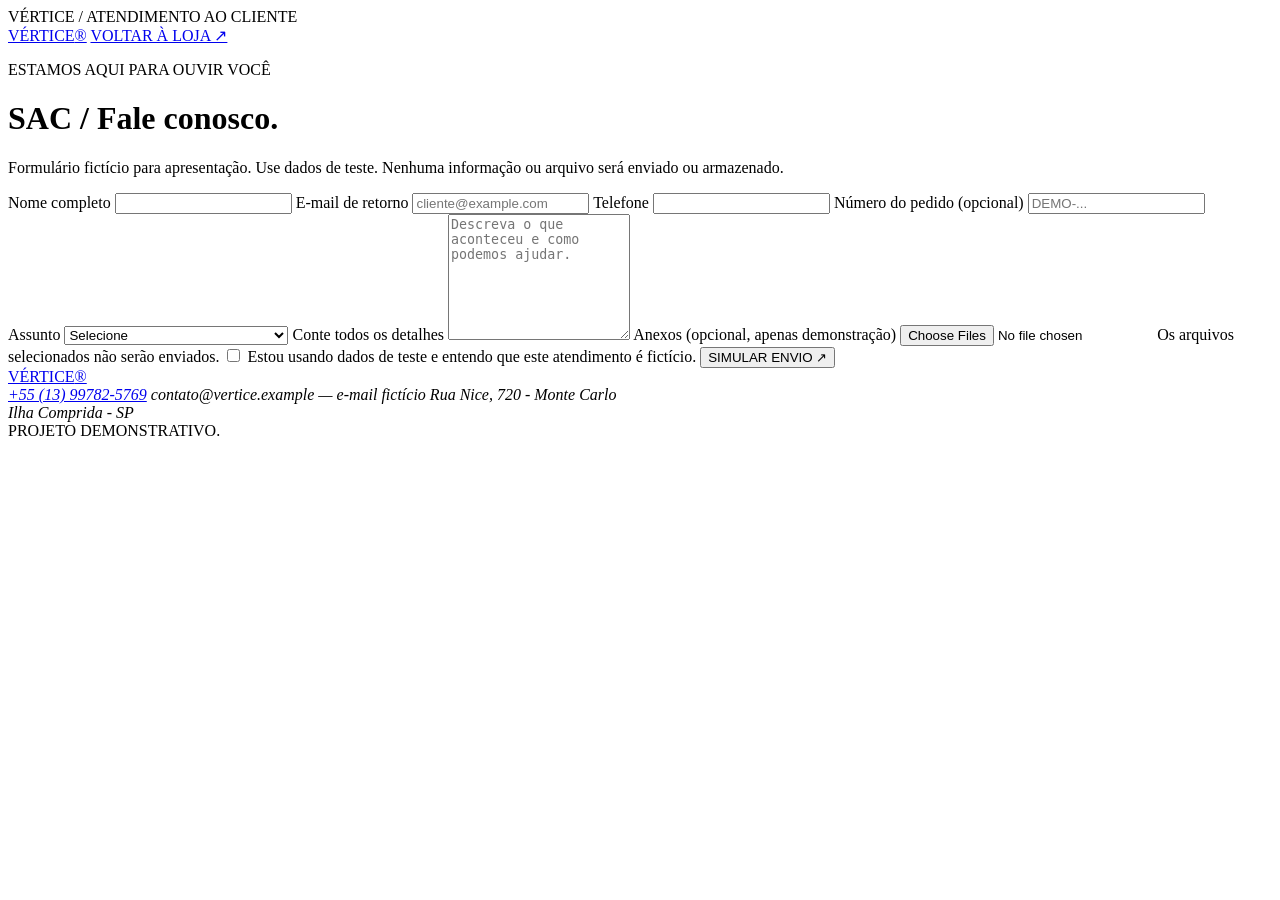
==== sac.html @ 28db3662 "Add demo SAC form in sac.html This file contains a demo customer service (SAC) form with fields for " ====
<!DOCTYPE html>
<html lang="pt-BR">
<head>
  <meta charset="UTF-8">
  <meta name="viewport" content="width=device-width, initial-scale=1.0">

  <title>SAC | VÉRTICE</title>

  <link rel="preconnect" href="https://fonts.googleapis.com">
  <link rel="preconnect" href="https://fonts.gstatic.com" crossorigin>

  <link
    href="https://fonts.googleapis.com/css2?family=DM+Sans:wght@400;500;600;700&family=Space+Grotesk:wght@400;500;600;700&display=swap"
    rel="stylesheet"
  >

  <link rel="stylesheet" href="css/style.css">
</head>

<body>
  <div class="announcement">
    VÉRTICE / ATENDIMENTO AO CLIENTE
  </div>

  <header class="site-header">
    <a class="logo" href="index.html">VÉRTICE<span>®</span></a>

    <a class="text-link" href="index.html">
      VOLTAR À LOJA ↗
    </a>
  </header>

  <main class="section-wrap sac-content">
    <p class="eyebrow">ESTAMOS AQUI PARA OUVIR VOCÊ</p>

    <h1>SAC / Fale conosco.</h1>

    <p class="simulation-note">
      Formulário fictício para apresentação.
      Use dados de teste.
      Nenhuma informação ou arquivo será enviado ou armazenado.
    </p>

    <form id="sacForm" class="sac-form">
      <div class="form-grid">
        <label>
          Nome completo
          <input
            name="nome"
            required
            minlength="3"
            maxlength="100"
            autocomplete="off"
          >
        </label>

        <label>
          E-mail de retorno
          <input
            name="email"
            type="email"
            required
            placeholder="cliente@example.com"
            autocomplete="off"
          >
        </label>

        <label>
          Telefone
          <input
            name="telefone"
            type="tel"
            required
            minlength="10"
            maxlength="20"
            autocomplete="off"
          >
        </label>

        <label>
          Número do pedido (opcional)
          <input
            name="pedido"
            maxlength="40"
            placeholder="DEMO-..."
            autocomplete="off"
          >
        </label>
      </div>

      <label>
        Assunto
        <select name="assunto" required>
          <option value="">Selecione</option>
          <option>Dúvida sobre produto ou tamanho</option>
          <option>Entrega e pedido</option>
          <option>Troca ou devolução</option>
          <option>Pagamento</option>
          <option>Reclamação</option>
          <option>Sugestão</option>
          <option>Outros</option>
        </select>
      </label>

      <label>
        Conte todos os detalhes

        <textarea
          name="mensagem"
          required
          minlength="10"
          maxlength="5000"
          rows="8"
          placeholder="Descreva o que aconteceu e como podemos ajudar."
        ></textarea>
      </label>

      <label>
        Anexos (opcional, apenas demonstração)

        <input
          type="file"
          name="anexos"
          accept="image/*,.pdf"
          multiple
        >

        <span class="field-note">
          Os arquivos selecionados não serão enviados.
        </span>
      </label>

      <label class="choice">
        <input type="checkbox" required>
        Estou usando dados de teste e entendo que este atendimento é fictício.
      </label>

      <button class="button button-dark" type="submit">
        SIMULAR ENVIO ↗
      </button>
    </form>

    <div id="sacStatus" role="status" hidden></div>
  </main>

  <footer class="footer">
    <a class="logo" href="index.html">VÉRTICE<span>®</span></a>

    <address class="store-contact">
      <a href="tel:+5513997825769">+55 (13) 99782-5769</a>

      <span>contato@vertice.example — e-mail fictício</span>

      <span>
        Rua Nice, 720 - Monte Carlo<br>
        Ilha Comprida - SP
      </span>
    </address>

    <span>PROJETO DEMONSTRATIVO.</span>
  </footer>

  <script>
    document.querySelector("#sacForm").addEventListener("submit", event => {
      event.preventDefault();

      if (!event.target.reportValidity()) return;

      const status = document.querySelector("#sacStatus");
      const protocol = Date.now().toString(36).toUpperCase();

      status.className = "sac-status";

      status.textContent =
        `Atendimento fictício registrado para apresentação. ` +
        `Protocolo DEMO-SAC-${protocol}. ` +
        `Nenhuma informação ou anexo foi enviado. ` +
        `Em um atendimento real, a resposta seria encaminhada ao e-mail informado.`;

      status.hidden = false;
      event.target.reset();

      status.scrollIntoView({
        behavior: "smooth",
        block: "center"
      });
    });
  </script>
</body>
</html>
<link rel="stylesheet" href="css/style.css">
<link rel="stylesheet" href="css/demo-editorial.css">
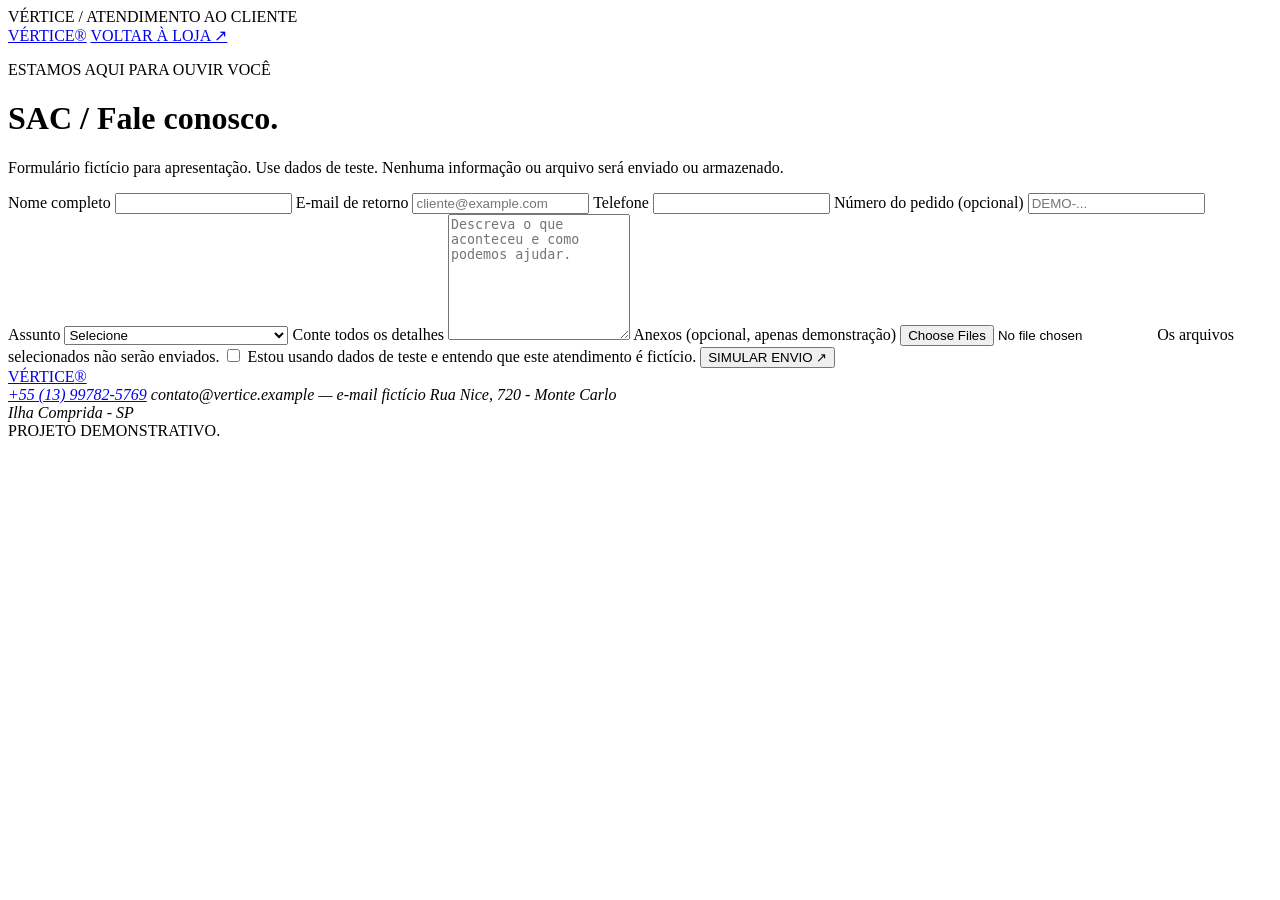
==== commit 5c0b2cc7: "Change stylesheet link from style.css to estilo.css" ====
--- a/sac.html
+++ b/sac.html
@@ -14,7 +14,7 @@
     rel="stylesheet"
   >
 
-  <link rel="stylesheet" href="css/style.css">
+  <link rel="stylesheet" href="estilo.css">
 </head>
 
 <body>
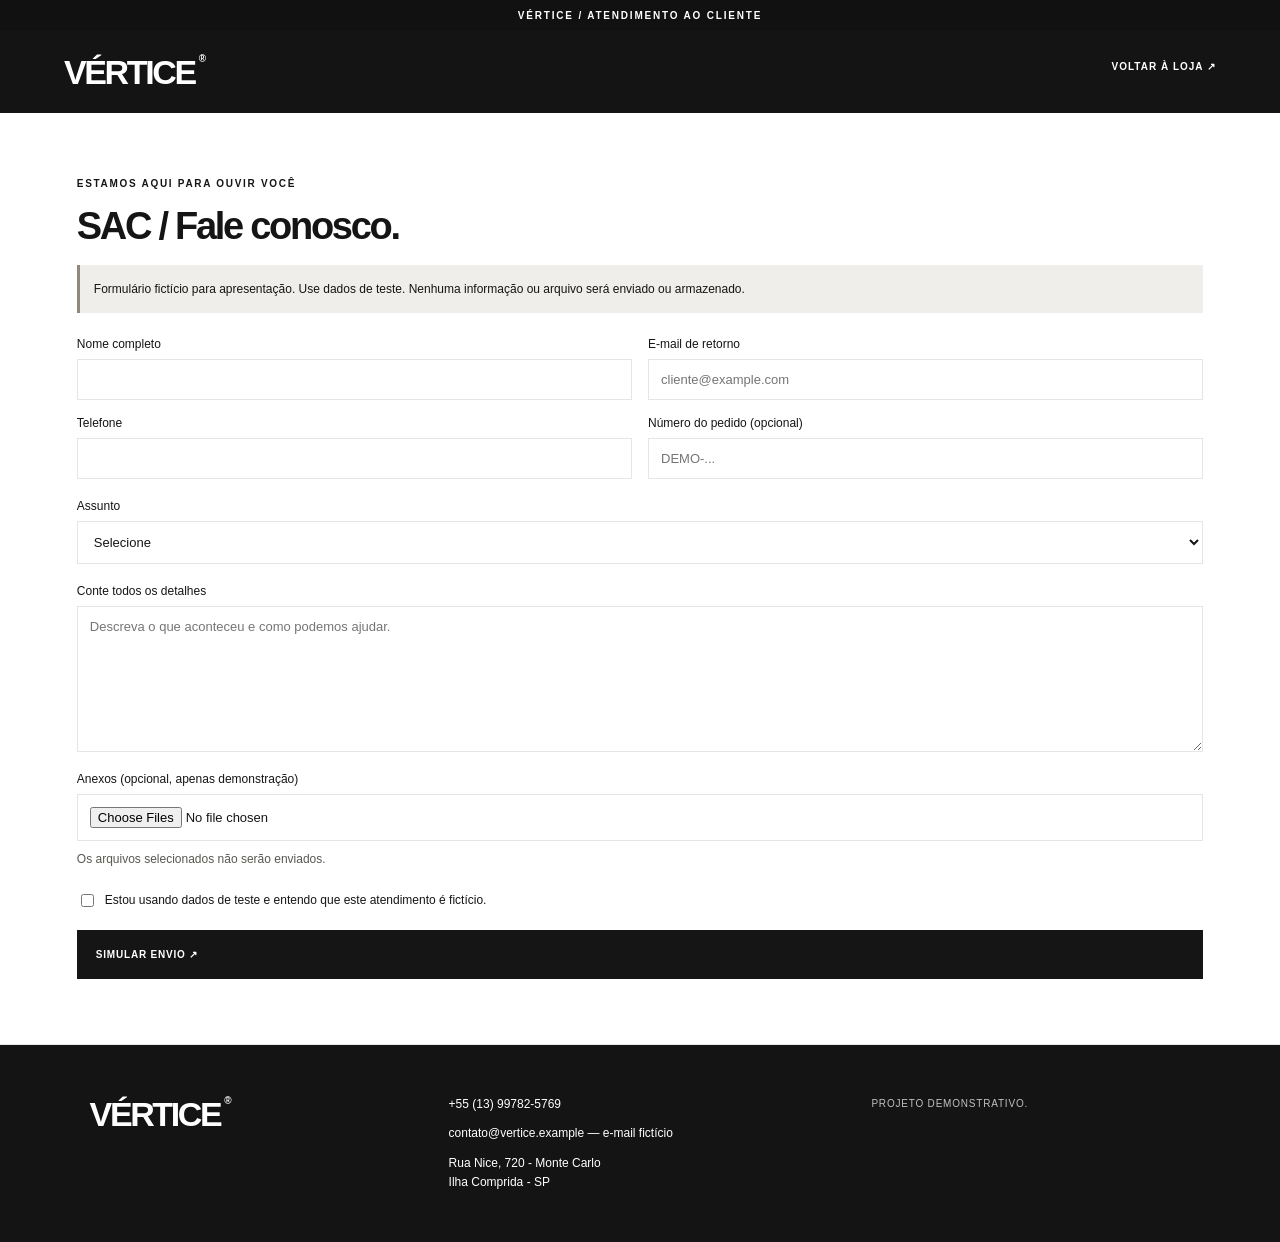
==== commit 8bfacec6: "Update stylesheet link to style.css with versioning" ====
--- a/sac.html
+++ b/sac.html
@@ -13,8 +13,8 @@
     href="https://fonts.googleapis.com/css2?family=DM+Sans:wght@400;500;600;700&family=Space+Grotesk:wght@400;500;600;700&display=swap"
     rel="stylesheet"
   >
-
-  <link rel="stylesheet" href="estilo.css">
+<link rel="stylesheet" href="style.css?v=2">
+  
 </head>
 
 <body>
--- a/style.css
+++ b/style.css
@@ -0,0 +1,1391 @@
+:root {
+  --ink: #171815;
+  --paper: #f5f4ef;
+  --white: #fff;
+  --lime: #d9ff50;
+  --muted: #777970;
+  --line: #deded5;
+  --font: "DM Sans", Arial, sans-serif;
+  --display: "Space Grotesk", Arial, sans-serif;
+}
+
+* { box-sizing: border-box; }
+
+html {
+  scroll-behavior: smooth;
+  scroll-padding-top: 90px;
+}
+
+body {
+  margin: 0;
+  background: var(--paper);
+  color: var(--ink);
+  font-family: var(--font);
+  -webkit-font-smoothing: antialiased;
+}
+
+body, button, input, select, textarea { font-family: var(--font); }
+button, a { -webkit-tap-highlight-color: transparent; }
+button { cursor: pointer; }
+a { color: inherit; text-decoration: none; }
+
+.announcement {
+  padding: 10px 20px;
+  text-align: center;
+  background: var(--lime);
+  font-size: 10px;
+  font-weight: 700;
+  letter-spacing: .16em;
+}
+
+.site-header {
+  height: 76px;
+  padding: 0 5.5%;
+  display: flex;
+  align-items: center;
+  justify-content: space-between;
+  background: var(--paper);
+  border-bottom: 1px solid var(--line);
+  position: sticky;
+  top: 0;
+  z-index: 20;
+}
+
+.logo { font: 700 28px var(--display); letter-spacing: -.09em; }
+
+.logo span {
+  font: 600 10px var(--font);
+  letter-spacing: 0;
+  vertical-align: top;
+  margin-left: 4px;
+}
+
+.main-nav { display: flex; gap: 36px; font-size: 12px; font-weight: 600; }
+.main-nav a:hover, .text-link:hover { opacity: .6; }
+.header-actions { display: flex; align-items: center; gap: 18px; }
+
+.icon-button, .menu-toggle {
+  border: 0;
+  background: none;
+  color: var(--ink);
+  font-size: 12px;
+  font-weight: 700;
+}
+
+.icon-button:first-child { font-size: 26px; }
+
+.cart-open span, .favorites-open span:last-child {
+  display: inline-grid;
+  place-items: center;
+  margin-left: 5px;
+  background: var(--lime);
+  min-width: 22px;
+  height: 22px;
+  border-radius: 50%;
+  font-size: 10px;
+}
+
+.menu-toggle { display: none; font-size: 22px; }
+
+.hero {
+  position: relative;
+  min-height: 610px;
+  padding: 72px 5.5% 64px;
+  display: grid;
+  grid-template-columns: 1fr 1fr;
+  align-items: center;
+  gap: 5%;
+  background: #e8e7de;
+}
+
+.hero-copy { padding: 0 0 20px 5%; }
+
+.eyebrow {
+  font-size: 10px;
+  font-weight: 700;
+  letter-spacing: .17em;
+  margin: 0 0 18px;
+}
+
+.hero h1 {
+  font: 600 clamp(54px, 7vw, 100px)/.94 var(--display);
+  letter-spacing: -.085em;
+  margin: 0 0 25px;
+}
+
+.hero h1 em { font-weight: 400; }
+
+.hero-description {
+  font-size: 14px;
+  line-height: 1.8;
+  color: #575951;
+  max-width: 340px;
+  margin-bottom: 30px;
+}
+
+.button {
+  border: 0;
+  display: inline-flex;
+  align-items: center;
+  justify-content: space-between;
+  gap: 28px;
+  padding: 16px 19px;
+  font-size: 10px;
+  font-weight: 700;
+  letter-spacing: .08em;
+  min-height: 49px;
+  transition: transform .2s, background .2s;
+}
+
+.button:hover { transform: translateY(-2px); }
+.button-dark { background: var(--ink); color: white; }
+.button-dark:hover { background: #383a31; }
+
+.hero-image {
+  position: relative;
+  height: 460px;
+  overflow: hidden;
+  background: #c8c8bd;
+}
+
+.hero-image img, .manifesto-image img {
+  width: 100%;
+  height: 100%;
+  object-fit: cover;
+  display: block;
+}
+
+.hero-image img { object-position: center 15%; }
+
+.hero-stamp {
+  position: absolute;
+  right: 18px;
+  bottom: 18px;
+  background: var(--lime);
+  width: 92px;
+  height: 92px;
+  display: grid;
+  place-content: center;
+  text-align: center;
+  font: 700 17px/.94 var(--display);
+  letter-spacing: -.06em;
+  transform: rotate(7deg);
+}
+
+.hero-bottom {
+  position: absolute;
+  bottom: 20px;
+  left: 5.5%;
+  right: 5.5%;
+  display: flex;
+  justify-content: space-between;
+  font-size: 9px;
+  font-weight: 700;
+  letter-spacing: .12em;
+}
+
+.section-wrap { padding: 100px 7%; }
+
+.section-heading {
+  display: flex;
+  justify-content: space-between;
+  align-items: end;
+  margin-bottom: 36px;
+}
+
+.section-heading h2, .newsletter h2 {
+  font: 600 clamp(32px, 4vw, 48px)/1.05 var(--display);
+  letter-spacing: -.07em;
+  margin: 0;
+}
+
+.section-heading h2 span, .newsletter h2 span { color: #8da52c; }
+
+.section-heading > p {
+  font-size: 12px;
+  line-height: 1.7;
+  color: var(--muted);
+  margin: 0 0 4px;
+}
+
+.toolbar {
+  display: flex;
+  justify-content: space-between;
+  align-items: center;
+  gap: 20px;
+  border-top: 1px solid var(--line);
+  border-bottom: 1px solid var(--line);
+  padding: 16px 0;
+}
+
+.filters { display: flex; gap: 8px; flex-wrap: wrap; }
+
+.filter {
+  border: 1px solid transparent;
+  background: transparent;
+  padding: 9px 12px;
+  font-size: 11px;
+  color: #66685f;
+}
+
+.filter.active, .filter:hover { background: var(--ink); color: white; }
+.toolbar-right { display: flex; gap: 10px; }
+
+.search-input, .toolbar select {
+  background: transparent;
+  border: 1px solid var(--line);
+  padding: 10px 12px;
+  font-size: 11px;
+  min-width: 135px;
+  outline: none;
+}
+
+.search-input:focus, .toolbar select:focus, .newsletter input:focus {
+  border-color: var(--ink);
+}
+
+.result-count { font-size: 10px; color: var(--muted); margin: 18px 0; }
+
+.product-grid {
+  display: grid;
+  grid-template-columns: repeat(4, minmax(0, 1fr));
+  gap: 38px 18px;
+}
+
+.product-card { min-width: 0; }
+
+.product-image {
+  position: relative;
+  aspect-ratio: 3 / 4;
+  overflow: hidden;
+  background: #e4e2d9;
+  cursor: pointer;
+}
+
+.product-photo {
+  width: 100%;
+  height: 100%;
+  display: block;
+  object-fit: cover;
+  transition: transform .45s ease;
+}
+
+.product-card:hover .product-photo { transform: scale(1.045); }
+
+.product-tag {
+  position: absolute;
+  top: 12px;
+  left: 12px;
+  background: var(--lime);
+  padding: 7px 9px;
+  font-size: 9px;
+  font-weight: 700;
+  letter-spacing: .06em;
+}
+
+.favorite-button {
+  position: absolute;
+  right: 10px;
+  top: 10px;
+  border: 0;
+  border-radius: 50%;
+  width: 34px;
+  height: 34px;
+  background: #ffffffdf;
+  font-size: 18px;
+  display: grid;
+  place-items: center;
+}
+
+.favorite-button.is-favorite { background: var(--lime); }
+
+.quick-view {
+  position: absolute;
+  bottom: 10px;
+  left: 10px;
+  right: 10px;
+  padding: 12px;
+  border: 0;
+  background: #fffffff0;
+  font-size: 10px;
+  font-weight: 700;
+  opacity: 0;
+  transform: translateY(5px);
+  transition: .2s;
+}
+
+.product-card:hover .quick-view, .quick-view:focus {
+  opacity: 1;
+  transform: none;
+}
+
+.product-info { padding-top: 13px; }
+
+.product-category {
+  font-size: 9px;
+  color: var(--muted);
+  text-transform: uppercase;
+  letter-spacing: .1em;
+  margin: 0 0 7px;
+}
+
+.product-title-row {
+  display: flex;
+  justify-content: space-between;
+  gap: 10px;
+  align-items: start;
+}
+
+.product-title { font-size: 12px; font-weight: 600; margin: 0; }
+.product-price { font-size: 12px; font-weight: 700; white-space: nowrap; }
+
+.product-description {
+  font-size: 10px;
+  color: var(--muted);
+  line-height: 1.5;
+  margin: 7px 0 12px;
+}
+
+.add-button {
+  width: 100%;
+  border: 1px solid var(--ink);
+  background: transparent;
+  padding: 11px;
+  font-size: 9px;
+  font-weight: 700;
+  letter-spacing: .08em;
+}
+
+.add-button:hover { background: var(--ink); color: white; }
+
+.empty-state {
+  text-align: center;
+  padding: 60px 10px;
+  color: var(--muted);
+  font-size: 13px;
+}
+
+.manifesto {
+  display: grid;
+  grid-template-columns: 1fr 1fr;
+  background: #dfe0d4;
+  min-height: 490px;
+}
+
+.manifesto-image { min-height: 450px; }
+.manifesto-copy { position: relative; padding: 80px 12%; overflow: hidden; }
+
+.manifesto-copy h2 {
+  font: 600 clamp(42px, 5vw, 67px)/.98 var(--display);
+  letter-spacing: -.08em;
+  margin: 0 0 25px;
+}
+
+.manifesto-copy > p:not(.eyebrow) {
+  max-width: 360px;
+  font-size: 13px;
+  line-height: 1.9;
+  color: #56584f;
+  margin-bottom: 30px;
+}
+
+.text-link {
+  display: inline-flex;
+  gap: 25px;
+  font-size: 10px;
+  font-weight: 700;
+  letter-spacing: .1em;
+  border-bottom: 1px solid var(--ink);
+  padding-bottom: 10px;
+}
+
+.manifesto-mark {
+  position: absolute;
+  right: 25px;
+  bottom: -75px;
+  font: 700 220px/.8 var(--display);
+  letter-spacing: -.13em;
+  color: #d0d2c4;
+}
+
+.newsletter {
+  display: grid;
+  grid-template-columns: 1fr 1fr;
+  gap: 24px 8%;
+  align-items: center;
+}
+
+.newsletter > div > p:last-child {
+  font-size: 12px;
+  color: var(--muted);
+  margin-bottom: 0;
+}
+
+.newsletter form { display: flex; gap: 8px; }
+
+.newsletter input {
+  flex: 1;
+  min-width: 0;
+  border: 0;
+  border-bottom: 1px solid #999b90;
+  background: transparent;
+  padding: 13px 4px;
+  outline: none;
+  font-size: 12px;
+}
+
+.newsletter .button { white-space: nowrap; }
+.form-message { grid-column: 2; font-size: 11px; color: #4f6b10; margin: 0; }
+
+.footer {
+  padding: 32px 7%;
+  border-top: 1px solid var(--line);
+  display: flex;
+  align-items: center;
+  justify-content: space-between;
+  gap: 20px;
+}
+
+.footer p, .footer > span { font-size: 10px; color: var(--muted); }
+.footer > span { letter-spacing: .08em; max-width: 270px; line-height: 1.8; }
+.footer small { font-size: 9px; letter-spacing: 0; }
+
+.store-contact {
+  display: flex;
+  flex-direction: column;
+  gap: 10px;
+  font-size: 12px;
+  line-height: 1.6;
+  font-style: normal;
+}
+
+.store-contact .text-link { align-self: flex-start; margin-top: 8px; }
+
+.overlay {
+  position: fixed;
+  inset: 0;
+  background: #10110ec0;
+  z-index: 39;
+  opacity: 0;
+  visibility: hidden;
+  transition: .25s;
+}
+
+.overlay.visible { opacity: 1; visibility: visible; }
+
+.cart-drawer {
+  position: fixed;
+  z-index: 40;
+  right: 0;
+  top: 0;
+  height: 100dvh;
+  width: min(440px, 100%);
+  background: var(--paper);
+  padding: 28px;
+  display: flex;
+  flex-direction: column;
+  transform: translateX(105%);
+  transition: transform .3s ease;
+}
+
+.cart-drawer.open { transform: translateX(0); }
+
+.drawer-header {
+  display: flex;
+  justify-content: space-between;
+  align-items: start;
+  border-bottom: 1px solid var(--line);
+  padding-bottom: 18px;
+}
+
+.drawer-header .eyebrow { margin-bottom: 8px; }
+.drawer-header h2 { font: 600 30px var(--display); letter-spacing: -.06em; margin: 0; }
+
+.drawer-header h2 span {
+  font: 400 14px var(--font);
+  letter-spacing: 0;
+  color: var(--muted);
+}
+
+.close-button { border: 0; background: transparent; font-size: 30px; line-height: 1; }
+.cart-items { flex: 1; overflow: auto; padding: 12px 0; }
+.cart-empty { color: var(--muted); font-size: 12px; text-align: center; padding: 50px 0; }
+
+.cart-item {
+  display: grid;
+  grid-template-columns: 78px 1fr auto;
+  gap: 13px;
+  padding: 13px 0;
+  border-bottom: 1px solid var(--line);
+}
+
+.cart-item img { width: 78px; height: 95px; object-fit: cover; background: #e5e3da; }
+.cart-item h3 { font-size: 12px; margin: 5px 0; }
+.cart-item p { font-size: 11px; color: var(--muted); margin: 0 0 9px; }
+.quantity-controls { display: flex; align-items: center; gap: 10px; }
+
+.quantity-controls button {
+  width: 24px;
+  height: 24px;
+  background: transparent;
+  border: 1px solid var(--line);
+}
+
+.quantity-controls span { font-size: 11px; }
+
+.remove-item {
+  border: 0;
+  background: transparent;
+  color: var(--muted);
+  font-size: 10px;
+  margin-top: 7px;
+  padding: 0;
+}
+
+.cart-item-price { font-size: 11px; font-weight: 700; white-space: nowrap; }
+.cart-footer { border-top: 1px solid var(--line); padding-top: 18px; }
+.subtotal { display: flex; justify-content: space-between; font-size: 13px; }
+.shipping-note, .demo-note { font-size: 10px; color: var(--muted); }
+.checkout-button { width: 100%; margin: 12px 0; }
+.demo-note { text-align: center; line-height: 1.5; }
+.favorite-item { grid-template-columns: 78px 1fr; }
+.favorite-item .add-button { margin-top: 5px; }
+
+.product-dialog {
+  border: 0;
+  padding: 0;
+  width: min(800px, calc(100% - 28px));
+  max-width: 800px;
+  background: var(--paper);
+  color: var(--ink);
+  position: relative;
+}
+
+.product-dialog::backdrop { background: #10110ed0; }
+
+.dialog-close {
+  position: absolute;
+  right: 16px;
+  top: 12px;
+  z-index: 2;
+  background: #ffffffd9;
+  border-radius: 50%;
+  width: 36px;
+  height: 36px;
+}
+
+.dialog-layout { display: grid; grid-template-columns: 1fr 1fr; }
+
+.dialog-layout > img {
+  width: 100%;
+  height: 100%;
+  min-height: 430px;
+  max-height: 650px;
+  object-fit: cover;
+  background: #e4e2d9;
+}
+
+.dialog-info { padding: 50px 35px 35px; }
+
+.dialog-info h2 {
+  font: 600 34px/1 var(--display);
+  letter-spacing: -.06em;
+  margin: 12px 0;
+}
+
+.dialog-price { font-size: 16px; font-weight: 700; margin: 15px 0; }
+.dialog-info p { font-size: 12px; line-height: 1.8; color: var(--muted); }
+.dialog-info .add-button { margin-top: 20px; }
+.size-label { display: block; font-size: 12px; font-weight: 700; margin-top: 20px; }
+
+.size-select {
+  width: 100%;
+  padding: 12px;
+  margin-top: 8px;
+  border: 1px solid var(--ink);
+  background: var(--paper);
+}
+
+.checkout-dialog {
+  width: min(860px, calc(100% - 28px));
+  max-width: 860px;
+  max-height: 90dvh;
+  overflow: auto;
+}
+
+.checkout-content { padding: 42px; }
+
+.checkout-content h2, .sac-content h1 {
+  font: 600 38px/1 var(--display);
+  letter-spacing: -.06em;
+  margin: 0 0 20px;
+}
+
+.simulation-note {
+  background: #e7edcc;
+  padding: 14px;
+  font-size: 12px;
+  line-height: 1.7;
+  border-left: 3px solid #8da52c;
+}
+
+#checkoutSummary {
+  font-size: 12px;
+  line-height: 1.8;
+  padding: 16px 0;
+  border-bottom: 1px solid var(--line);
+}
+
+fieldset { border: 0; padding: 20px 0; margin: 0; min-width: 0; }
+legend { font: 600 18px var(--display); padding: 15px 0 0; }
+.form-grid { display: grid; grid-template-columns: 1fr 1fr; gap: 16px; }
+
+.form-grid label, .sac-form > label {
+  display: flex;
+  flex-direction: column;
+  gap: 8px;
+  font-size: 12px;
+}
+
+.form-grid input, .form-grid select,
+.sac-form input, .sac-form textarea, .sac-form select {
+  width: 100%;
+  min-width: 0;
+  border: 1px solid var(--line);
+  padding: 12px;
+  font: 400 13px var(--font);
+  background: var(--white);
+  color: var(--ink);
+}
+
+.form-grid select:disabled { background: #e8e7de; }
+.choice { display: flex; align-items: flex-start; gap: 9px; font-size: 12px; line-height: 1.7; }
+.choice input { width: auto; margin-top: 4px; accent-color: var(--ink); }
+.payment-options { display: flex; flex-wrap: wrap; gap: 25px; padding: 12px 0; }
+.field-note { color: #575951; font-size: 12px; line-height: 1.7; }
+.pix-qr { width: 220px; max-width: 100%; height: auto; display: block; margin: 20px auto; }
+#orderResult { padding-top: 24px; font-size: 13px; line-height: 1.8; overflow-wrap: anywhere; }
+.demo-boleto { border: 1px dashed var(--ink); padding: 20px; margin: 20px 0; background: white; }
+
+.demo-bars {
+  height: 52px;
+  background: repeating-linear-gradient(
+    90deg,
+    #171815 0 2px,
+    transparent 2px 5px,
+    #171815 5px 6px,
+    transparent 6px 10px
+  );
+  position: relative;
+}
+
+.demo-bars::after {
+  content: "FICTÍCIO · NÃO PAGÁVEL";
+  position: absolute;
+  inset: 10px 0;
+  background: white;
+  text-align: center;
+  font-weight: 700;
+}
+
+.sac-content { max-width: 850px; margin: auto; }
+.sac-form { display: grid; gap: 20px; margin-top: 24px; }
+.sac-form textarea { resize: vertical; }
+.sac-form .choice { display: flex; flex-direction: row; }
+.sac-status { font-size: 14px; line-height: 1.8; padding: 20px; background: #e7edcc; }
+
+.toast {
+  position: fixed;
+  bottom: 22px;
+  left: 50%;
+  transform: translate(-50%, 20px);
+  background: var(--ink);
+  color: white;
+  padding: 13px 18px;
+  font-size: 11px;
+  z-index: 60;
+  opacity: 0;
+  pointer-events: none;
+  transition: .2s;
+}
+
+.toast.show { opacity: 1; transform: translate(-50%, 0); }
+
+.sr-only {
+  position: absolute;
+  width: 1px;
+  height: 1px;
+  padding: 0;
+  margin: -1px;
+  overflow: hidden;
+  clip: rect(0, 0, 0, 0);
+  white-space: nowrap;
+  border: 0;
+}
+
+button:focus-visible, a:focus-visible, input:focus-visible,
+select:focus-visible, textarea:focus-visible {
+  outline: 2px solid #647d11;
+  outline-offset: 3px;
+}
+
+[hidden] { display: none !important; }
+
+@media (max-width: 1200px) {
+  .toolbar { flex-wrap: wrap; }
+}
+
+@media (max-width: 1000px) {
+  .hero { min-height: 540px; }
+  .hero-image { height: 400px; }
+  .product-grid { grid-template-columns: repeat(3, minmax(0, 1fr)); }
+  .section-wrap { padding: 75px 5%; }
+  .toolbar { align-items: flex-start; flex-direction: column; }
+  .toolbar-right { width: 100%; }
+  .search-input { flex: 1; }
+  .manifesto-copy { padding: 65px 9%; }
+}
+
+@media (max-width: 700px) {
+  .site-header { height: 65px; padding: 0 5%; }
+  .logo { font-size: 25px; }
+  .menu-toggle { display: block; }
+
+  .main-nav {
+    display: none;
+    position: absolute;
+    top: 64px;
+    left: 0;
+    right: 0;
+    background: var(--paper);
+    padding: 22px 5%;
+    border-bottom: 1px solid var(--line);
+    flex-direction: column;
+    gap: 20px;
+  }
+
+  .main-nav.open { display: flex; }
+  .header-actions { gap: 7px; }
+  .favorites-open { white-space: nowrap; }
+  .favorites-open .action-label { display: none; }
+
+  .hero {
+    display: flex;
+    flex-direction: column;
+    align-items: stretch;
+    padding: 45px 5% 60px;
+    gap: 30px;
+  }
+
+  .hero-copy { padding: 0; }
+  .hero h1 { font-size: clamp(54px, 15vw, 78px); }
+  .hero-image { height: 380px; }
+  .hero-bottom { font-size: 8px; left: 5%; right: 5%; }
+  .section-wrap { padding: 65px 5%; }
+  .section-heading { align-items: start; flex-direction: column; gap: 15px; }
+  .section-heading > p br { display: none; }
+  .toolbar-right { flex-direction: column; }
+  .toolbar-right select { width: 100%; }
+
+  .product-grid {
+    grid-template-columns: repeat(2, minmax(0, 1fr));
+    gap: 28px 12px;
+  }
+
+  .product-title-row { flex-direction: column; gap: 6px; }
+  .product-title, .product-price { font-size: 11px; }
+  .quick-view { display: none; }
+  .product-tag { top: 7px; left: 7px; font-size: 8px; }
+  .favorite-button { top: 7px; right: 7px; width: 30px; height: 30px; }
+  .manifesto { grid-template-columns: 1fr; }
+  .manifesto-image { min-height: 360px; height: 360px; }
+  .manifesto-copy { padding: 55px 7% 70px; }
+  .manifesto-mark { font-size: 160px; bottom: -52px; }
+  .newsletter { grid-template-columns: 1fr; gap: 25px; }
+  .newsletter form { flex-direction: column; }
+  .newsletter .button { width: 100%; }
+  .form-message { grid-column: 1; }
+  .footer { padding: 28px 5%; flex-wrap: wrap; align-items: flex-start; }
+  .footer p { width: 100%; margin: 0; }
+  .footer > span { font-size: 8px; max-width: 100%; }
+  .store-contact { width: 100%; }
+  .dialog-layout { grid-template-columns: 1fr; }
+  .dialog-layout > img { height: 300px; min-height: 0; }
+  .dialog-info { padding: 28px; }
+  .dialog-info h2 { font-size: 29px; }
+  .form-grid { grid-template-columns: 1fr; }
+  .checkout-content { padding: 42px 20px 24px; }
+}
+
+/* VÉRTICE — demonstração escolar.
+   Carregar depois do style.css original. */
+
+:root {
+  --ink: #151515;
+  --paper: #ffffff;
+  --lime: #ded9cc;
+  --muted: #656565;
+  --line: #e5e5e5;
+}
+
+/* Faixa superior */
+
+.announcement {
+  background: #111;
+  color: #fff;
+  font-size: 10px;
+  letter-spacing: 0.18em;
+  padding: 10px 16px;
+}
+
+/* Cabeçalho */
+
+.site-header {
+  background: #141414;
+  color: #fff;
+  border: 0;
+  height: 82px;
+  padding: 0 5%;
+}
+
+.logo {
+  font-size: 34px;
+  letter-spacing: -0.07em;
+}
+
+.main-nav {
+  gap: 30px;
+}
+
+.main-nav a {
+  font-size: 11px;
+  font-weight: 700;
+  text-transform: uppercase;
+  letter-spacing: 0.08em;
+}
+
+.header-actions {
+  gap: 20px;
+}
+
+.icon-button,
+.menu-toggle {
+  color: inherit;
+}
+
+.cart-open span,
+.favorites-open span:last-child {
+  background: #fff;
+  color: #111;
+}
+
+/* Banner principal */
+
+.hero {
+  min-height: 580px;
+  height: clamp(480px, 44vw, 690px);
+  display: flex;
+  padding: 55px 7% 90px;
+  background: #252422;
+  isolation: isolate;
+  color: #fff;
+  overflow: hidden;
+}
+
+.hero-image {
+  position: absolute;
+  inset: 0;
+  width: 100%;
+  height: 100%;
+  z-index: -2;
+}
+
+.hero-image img {
+  width: 100%;
+  height: 100%;
+  object-fit: cover;
+  object-position: center 25%;
+}
+
+.hero::after {
+  content: "";
+  position: absolute;
+  inset: 0;
+  background: linear-gradient(
+    90deg,
+    rgba(0, 0, 0, 0.76),
+    rgba(0, 0, 0, 0.25) 62%,
+    rgba(0, 0, 0, 0.08)
+  );
+  z-index: -1;
+}
+
+.hero-copy {
+  padding: 0;
+  max-width: 650px;
+}
+
+.hero .eyebrow {
+  font-size: 11px;
+  letter-spacing: 0.24em;
+  color: #eee;
+}
+
+.hero h1 {
+  font-size: clamp(55px, 6.5vw, 100px);
+  line-height: 0.96;
+  text-transform: uppercase;
+  font-weight: 700;
+  letter-spacing: -0.065em;
+  margin: 24px 0;
+}
+
+.hero h1 em {
+  color: #fff;
+  font-style: italic;
+}
+
+.hero-description {
+  color: #eee;
+  max-width: 370px;
+  line-height: 1.7;
+}
+
+.hero .button {
+  background: #fff;
+  color: #111;
+  border: 1px solid #fff;
+  margin-top: 15px;
+}
+
+.hero .button:hover {
+  background: #ded9cc;
+  border-color: #ded9cc;
+}
+
+.hero-stamp {
+  right: 6%;
+  bottom: 85px;
+  background: transparent;
+  color: #fff;
+  border: 1px solid #ffffff80;
+  transform: none;
+  font-size: 20px;
+  width: 104px;
+  height: 104px;
+}
+
+.hero-bottom {
+  bottom: 0;
+  left: 0;
+  right: 0;
+  min-height: 38px;
+  padding: 13px 7%;
+  background: #101010;
+  color: #eee;
+  font-size: 9px;
+  letter-spacing: 0.12em;
+  gap: 18px;
+}
+
+/* Coleção */
+
+.section-wrap {
+  max-width: 1500px;
+  margin: 0 auto;
+  padding: 65px 6%;
+}
+
+.section-heading {
+  margin-bottom: 30px;
+}
+
+.section-heading h2,
+.newsletter h2 {
+  font-size: 32px;
+  text-transform: uppercase;
+  letter-spacing: -0.04em;
+}
+
+.section-heading h2 span,
+.newsletter h2 span {
+  color: #777;
+}
+
+.section-heading .eyebrow {
+  letter-spacing: 0.15em;
+  font-size: 10px;
+}
+
+.section-heading > p {
+  font-size: 12px;
+}
+
+/* Filtros e pesquisa */
+
+.toolbar {
+  padding: 18px 0;
+  gap: 20px;
+  border-top: 1px solid var(--line);
+  border-bottom: 1px solid var(--line);
+}
+
+.filters {
+  gap: 6px;
+  flex-wrap: wrap;
+}
+
+.filter {
+  border-radius: 0;
+  font-size: 10px;
+  text-transform: uppercase;
+  padding: 10px 12px;
+}
+
+.filter.active,
+.filter:hover {
+  background: #151515;
+  color: #fff;
+}
+
+.toolbar-right {
+  flex-wrap: wrap;
+  gap: 10px;
+}
+
+.search-input,
+.toolbar select {
+  background: #fff;
+  font-size: 11px;
+}
+
+/* Produtos */
+
+.product-grid {
+  gap: 32px 20px;
+}
+
+.product-image {
+  aspect-ratio: 3 / 4;
+  background: #f1f1f1;
+  border-radius: 0;
+}
+
+.product-tag {
+  background: #181818;
+  color: #fff;
+  font-size: 9px;
+  letter-spacing: 0.08em;
+}
+
+.favorite-button {
+  background: #ffffffed;
+  color: #111;
+  border: 1px solid #e9e9e9;
+}
+
+.favorite-button.is-favorite {
+  background: #151515;
+  color: #fff;
+}
+
+.product-info {
+  padding: 15px 2px 0;
+}
+
+.product-title-row {
+  flex-direction: column;
+  gap: 9px;
+}
+
+.product-title {
+  text-transform: uppercase;
+  font-size: 12px;
+  line-height: 1.5;
+  letter-spacing: 0.025em;
+}
+
+.product-price {
+  font-size: 17px;
+}
+
+.product-description {
+  font-size: 11px;
+  line-height: 1.6;
+}
+
+.add-button {
+  font-size: 10px;
+  padding: 13px;
+  background: #161616;
+  color: #fff;
+}
+
+.add-button:hover {
+  background: #3a3a3a;
+}
+
+.quick-view {
+  background: #ffffffed;
+  color: #111;
+}
+
+/* Sobre a marca */
+
+.manifesto {
+  background: #e9e6df;
+  gap: 0;
+}
+
+.manifesto-copy {
+  padding: 65px 12%;
+}
+
+.manifesto-copy h2 {
+  text-transform: uppercase;
+  font-size: clamp(38px, 4.2vw, 64px);
+}
+
+.manifesto-mark {
+  color: #cbc5ba;
+}
+
+/* Newsletter */
+
+.newsletter {
+  background: #f4f4f4;
+  max-width: none;
+  padding: 60px 7%;
+}
+
+.newsletter input {
+  background: transparent;
+}
+
+/* Rodapé */
+
+.footer {
+  background: #141414;
+  color: #fff;
+  padding: 50px 7%;
+  display: grid;
+  grid-template-columns: 1fr 1.2fr 1fr;
+  align-items: start;
+  gap: 40px;
+}
+
+.footer p,
+.footer > span {
+  color: #c1c1c1;
+  line-height: 1.8;
+}
+
+.footer > span {
+  max-width: none;
+}
+
+.footer .text-link {
+  color: #fff;
+  border-color: #666;
+}
+
+.store-contact {
+  font-size: 12px;
+  overflow-wrap: anywhere;
+}
+
+/* Aviso da simulação */
+
+.simulation-note {
+  background: #f0eeea;
+  border-color: #8f887c;
+}
+
+/* Navegação por teclado */
+
+:focus-visible {
+  outline: 3px solid #a18b62;
+  outline-offset: 4px;
+}
+
+/* Tablets */
+
+@media (max-width: 1000px) {
+  .site-header {
+    padding: 0 4%;
+  }
+
+  .header-actions {
+    gap: 12px;
+  }
+
+  .hero {
+    min-height: 500px;
+  }
+
+  .main-nav {
+    gap: 16px;
+  }
+
+  .product-grid {
+    grid-template-columns: repeat(3, minmax(0, 1fr));
+  }
+
+  .footer {
+    gap: 24px;
+  }
+}
+
+/* Celulares */
+
+@media (max-width: 700px) {
+  .announcement {
+    font-size: 8px;
+    letter-spacing: 0.1em;
+  }
+
+  .site-header {
+    height: 68px;
+  }
+
+  .logo {
+    font-size: 26px;
+  }
+
+  .header-actions {
+    gap: 8px;
+  }
+
+  .icon-button {
+    font-size: 11px;
+  }
+
+  .main-nav {
+    background: #141414;
+    color: #fff;
+  }
+
+  .hero {
+    height: 570px;
+    min-height: 0;
+    padding: 55px 6% 90px;
+    align-items: center;
+  }
+
+  .hero h1 {
+    font-size: 54px;
+  }
+
+  .hero-image img {
+    object-position: 63% center;
+  }
+
+  .hero::after {
+    background: linear-gradient(
+      90deg,
+      rgba(0, 0, 0, 0.73),
+      rgba(0, 0, 0, 0.33)
+    );
+  }
+
+  .hero-description {
+    max-width: 275px;
+    font-size: 13px;
+  }
+
+  .hero-stamp {
+    display: none;
+  }
+
+  .hero-bottom {
+    padding: 12px 6%;
+    font-size: 8px;
+  }
+
+  .hero-bottom span {
+    max-width: 48%;
+  }
+
+  .section-wrap {
+    padding: 40px 5%;
+  }
+
+  .section-heading h2,
+  .newsletter h2 {
+    font-size: 25px;
+  }
+
+  .section-heading > p {
+    font-size: 11px;
+  }
+
+  .product-grid {
+    grid-template-columns: repeat(2, minmax(0, 1fr));
+    gap: 25px 12px;
+  }
+
+  .product-title {
+    font-size: 10px;
+  }
+
+  .product-price {
+    font-size: 15px;
+  }
+
+  .product-description {
+    font-size: 10px;
+  }
+
+  .toolbar-right {
+    width: 100%;
+  }
+
+  .search-input {
+    flex: 1;
+    min-width: 100px;
+    width: 50%;
+  }
+
+  .toolbar select {
+    max-width: 45%;
+  }
+
+  .filter {
+    font-size: 9px;
+    padding: 9px;
+  }
+
+  .manifesto-copy {
+    padding: 40px 7%;
+  }
+
+  .newsletter {
+    padding: 40px 6%;
+  }
+
+  .footer {
+    grid-template-columns: 1fr;
+    padding: 40px 7%;
+    gap: 28px;
+  }
+
+  .footer > span {
+    border-top: 1px solid #444;
+    padding-top: 20px;
+  }
+}
+
+/* Preferência de movimento reduzido */
+
+@media (prefers-reduced-motion: reduce) {
+  html {
+    scroll-behavior: auto;
+  }
+
+  *,
+  *::before,
+  *::after {
+    transition: none !important;
+    animation: none !important;
+  }
+}
